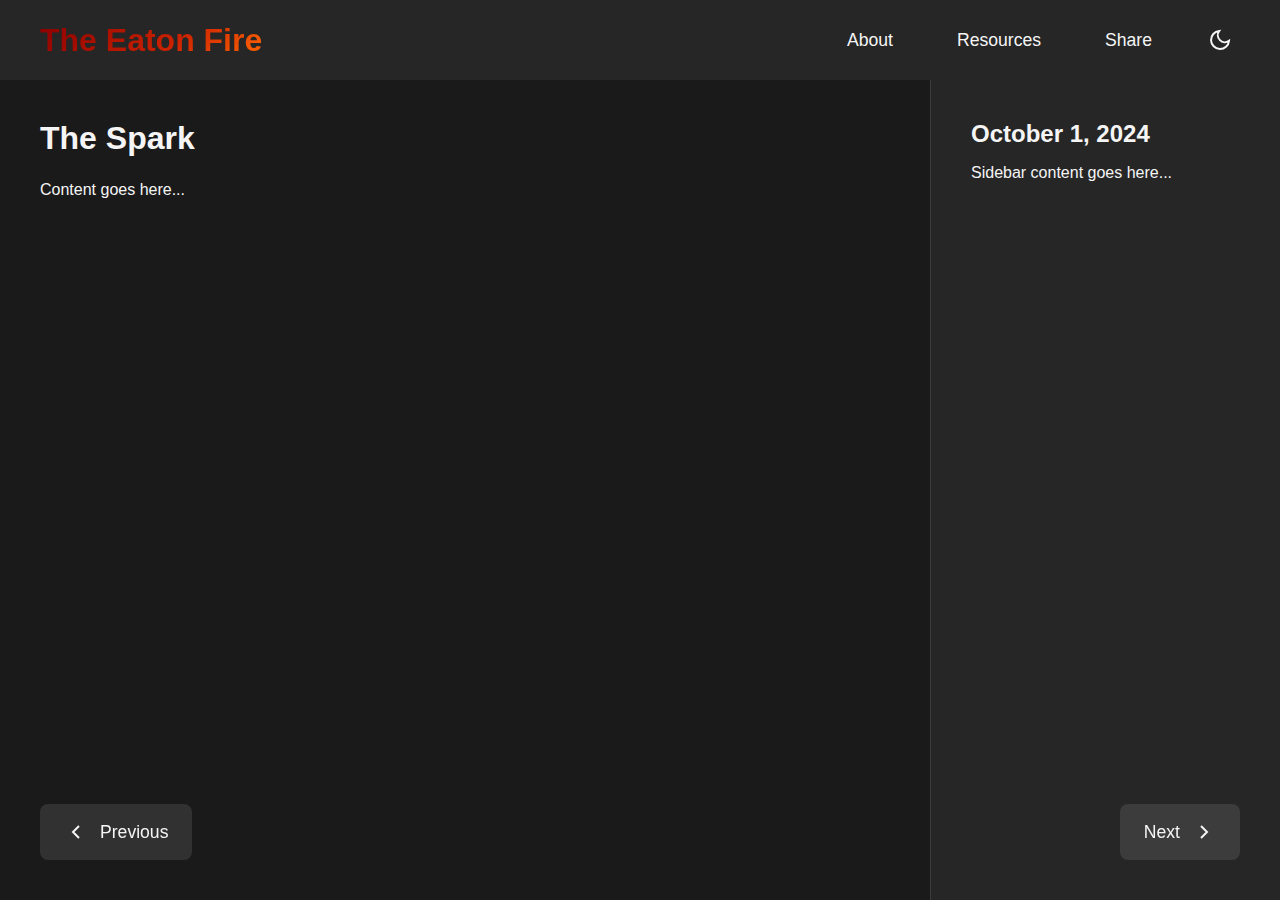
==== experience.html @ 5eac4fcb "Add initial project structure and core files" ====
<!DOCTYPE html>
<html lang="en" data-theme="dark">
  <head>
    <meta charset="UTF-8" />
    <meta name="viewport" content="width=device-width, initial-scale=1.0" />
    <title>The Eaton Fire - Experience</title>
    <link rel="stylesheet" href="css/main.css" />
  </head>
  <body>
    <header class="header">
      <div class="logo">The Eaton Fire</div>
      <div class="nav-group">
        <a href="#about">About</a>
        <a href="#resources">Resources</a>
        <a href="#share">Share</a>
        <button
          class="theme-toggle"
          id="themeToggle"
          aria-label="Switch to light mode"
        >
          <svg
            class="moon-icon"
            viewBox="0 0 24 24"
            stroke="currentColor"
            fill="none"
          >
            <path d="M21 12.79A9 9 0 1 1 11.21 3 7 7 0 0 0 21 12.79z" />
          </svg>
          <svg
            class="sun-icon"
            viewBox="0 0 24 24"
            stroke="currentColor"
            fill="none"
          >
            <circle cx="12" cy="12" r="5" />
            <line x1="12" y1="1" x2="12" y2="3" />
            <line x1="12" y1="21" x2="12" y2="23" />
          </svg>
        </button>
      </div>
    </header>

    <div class="content-area">
      <div class="stage">
        <!-- Stage content -->
        <h1>The Spark</h1>
        <p>Content goes here...</p>
      </div>

      <div class="sidebar">
        <!-- Sidebar content -->
        <div class="sidebar-content">
          <h2>October 1, 2024</h2>
          <p>Sidebar content goes here...</p>
        </div>
      </div>
    </div>

    <div class="nav-arrows">
      <button class="nav-arrow prev" id="prevBtn">
        <svg viewBox="0 0 24 24" stroke="currentColor" fill="none">
          <path d="M15 18l-6-6 6-6" />
        </svg>
        <span>Previous</span>
      </button>

      <button class="nav-arrow next" id="nextBtn">
        <span>Next</span>
        <svg viewBox="0 0 24 24" stroke="currentColor" fill="none">
          <path d="M9 6l6 6-6 6" />
        </svg>
      </button>
    </div>
  </body>
</html>
---- css/main.css ----
:root {
  /* Colors */
  --deep-red: #8b0000;
  --fire-red: #cc2200;
  --fire-orange: #ff6600;

  /* Theme colors - dark default */
  --bg-primary: #1A1A1A;
  --bg-secondary: #262626;
  --text-primary: #F5F5F5;
  --text-secondary: #A3A3A3;
  --button-bg: rgba(255, 255, 255, 0.15);
  --button-hover: rgba(232, 93, 4, 0.25);
  --nav-spacing: clamp(2rem, 5vw, 3rem);

  /* Spacing */
  --page-margin: clamp(24px, 5vw, 80px);
  --content-width: min(1400px, 100% - (var(--page-margin) * 2));

  /* Typography */
  --heading-font: 'Montserrat', sans-serif;
  --body-font: 'DM Sans', sans-serif;
  --nav-font: 'Space Grotesk', sans-serif;
}

/* Light theme variables */
[data-theme='light'] {
  --bg-primary: #E5E5E5;
  --bg-secondary: #D4D4D4;
  --text-primary: #262626;
  --text-secondary: #525252;
  --button-bg: rgba(0, 0, 0, 0.1);
  --button-hover: rgba(232, 93, 4, 0.15);
}

* {
  margin: 0;
  padding: 0;
  box-sizing: border-box;
}

body {
  margin: 0;
  background: var(--bg-primary);
  color: var(--text-primary);
  font-family: -apple-system, BlinkMacSystemFont, 'Segoe UI', Roboto, sans-serif;
  transition: background-color 0.3s ease;
}

.header {
  position: fixed;
  top: 0;
  left: 0;
  right: 0;
  z-index: 100;
  background: var(--bg-secondary);
  padding: 0 40px;
  height: 80px;
  display: flex;
  justify-content: space-between;
  align-items: center;
}

.logo {
  font-family: 'Montserrat', sans-serif;
  font-weight: 700;
  font-size: 2rem;
  background: linear-gradient(
    135deg,
    var(--deep-red) 0%,
    var(--fire-red) 60%,
    var(--fire-orange) 100%
  );
  -webkit-background-clip: text;
  -webkit-text-fill-color: transparent;
}

.nav-group {
  display: flex;
  align-items: center;
  gap: 32px;
}

.nav-group a {
  color: var(--text-primary);
  text-decoration: none;
  font-size: 1.1rem;
  padding: 8px 16px;
  border-radius: 4px;
  transition: background-color 0.3s ease;
}

.nav-group a:hover {
  background: rgba(255, 255, 255, 0.1);
}

/* Theme toggle with proper hover animation */
.theme-toggle {
  background: none;
  border: none;
  cursor: pointer;
  padding: 8px;
  border-radius: 50%;
  color: var(--text-primary);
  transition: transform 0.2s ease, background-color 0.2s ease;
}

.theme-toggle:hover {
  background: rgba(255, 255, 255, 0.1);
  transform: scale(1.1);
}

.theme-toggle svg {
  width: 24px;
  height: 24px;
  stroke-width: 2;
  transition: transform 0.3s ease;
}

/* Only show relevant icon based on theme */
.theme-toggle .sun-icon {
  display: none;
}

.theme-toggle .moon-icon {
  display: block;
}

[data-theme="light"] .sun-icon {
  display: block;
}

[data-theme="light"] .moon-icon {
  display: none;
}

/* Navigation arrows */
.nav-arrows {
  position: fixed;
  bottom: 40px;
  left: 40px;
  right: 40px;
  display: flex;
  justify-content: space-between;
  z-index: 100;
}

.nav-arrow {
  display: flex;
  align-items: center;
  gap: 12px;
  padding: 16px 24px;
  background: rgba(255, 255, 255, 0.1);
  border: none;
  border-radius: 8px;
  color: var(--text-primary);
  font-size: 1.1rem;
  cursor: pointer;
  transition: background-color 0.3s ease;
}

.nav-arrow svg {
  width: 24px;
  height: 24px;
  stroke-width: 2;
}

.nav-arrow:hover {
  background: rgba(255, 255, 255, 0.2);
}

/* Experience Navigation */
.nav-hint {
  position: fixed;
  bottom: 120px;
  left: 50%;
  transform: translateX(-50%);
  padding: 12px 20px;
  background: rgba(38, 38, 38, 0.9);
  backdrop-filter: blur(10px);
  border-radius: 8px;
  font-size: 0.9rem;
  color: var(--text-secondary);
  opacity: 0;
  transition: opacity 0.3s ease;
}

.nav-hint.visible {
  opacity: 1;
}

/* Content Layout */
.content-area {
  display: grid;
  grid-template-columns: 1fr 350px;
  height: calc(100vh - 80px);
  margin-top: 80px;
}

.stage {
  background: var(--bg-primary);
  padding: 40px;
}

.stage h1 {
  margin-bottom: 24px;
}

.sidebar {
  background: var(--bg-secondary);
  padding: 40px;
  border-left: 1px solid rgba(255, 255, 255, 0.1);
}

.sidebar h2 {
  margin-bottom: 16px;
}

/* Transitions */
.experience-transition {
  transition: transform 0.6s cubic-bezier(0.4, 0, 0.2, 1),
    opacity 0.6s cubic-bezier(0.4, 0, 0.2, 1);
}

.experience-transition.next {
  transform: translateX(-100%);
  opacity: 0;
}

.experience-transition.prev {
  transform: translateX(100%);
  opacity: 0;
}

/* Ensure all elements transition smoothly */
body,
.header,
.nav-arrow,
.sidebar {
  transition: all 0.5s ease-in-out;
}

/* Map Container */
.map-container {
  position: relative;
  height: calc(100vh - 80px);
  background: #333; /* Placeholder color */
}

.altadena-region {
  position: absolute;
  top: 50%;
  left: 50%;
  transform: translate(-50%, -50%);
  padding: 20px;
  cursor: pointer;
}

.hover-prompt {
  display: flex;
  align-items: center;
  gap: 8px;
  opacity: 0;
  transition: opacity 0.3s ease;
}

.altadena-region:hover .hover-prompt {
  opacity: 1;
}

/* Utility Classes */
.hidden {
  display: none;
}

/* Splash page styles */
.splash-content {
  height: calc(100vh - 80px);
  display: flex;
  justify-content: center;
  align-items: center;
  background: var(--bg-primary);
}

.map-image {
  width: 100%;
  height: 100%;
  object-fit: cover;
  filter: grayscale(50%);
}

.start-button {
  background: rgba(255, 255, 255, 0.1);
  color: var(--text-primary);
  text-decoration: none;
  padding: 20px 40px;
  border-radius: 8px;
  font-size: 1.2rem;
  display: flex;
  align-items: center;
  gap: 12px;
  transition: background-color 0.3s ease;
}

.start-button:hover {
  background: rgba(255, 255, 255, 0.2);
}

.start-button svg {
  width: 24px;
  height: 24px;
  stroke-width: 2;
}

/* Screen reader only */
.sr-only {
  position: absolute;
  width: 1px;
  height: 1px;
  padding: 0;
  margin: -1px;
  overflow: hidden;
  clip: rect(0, 0, 0, 0);
  border: 0;
}
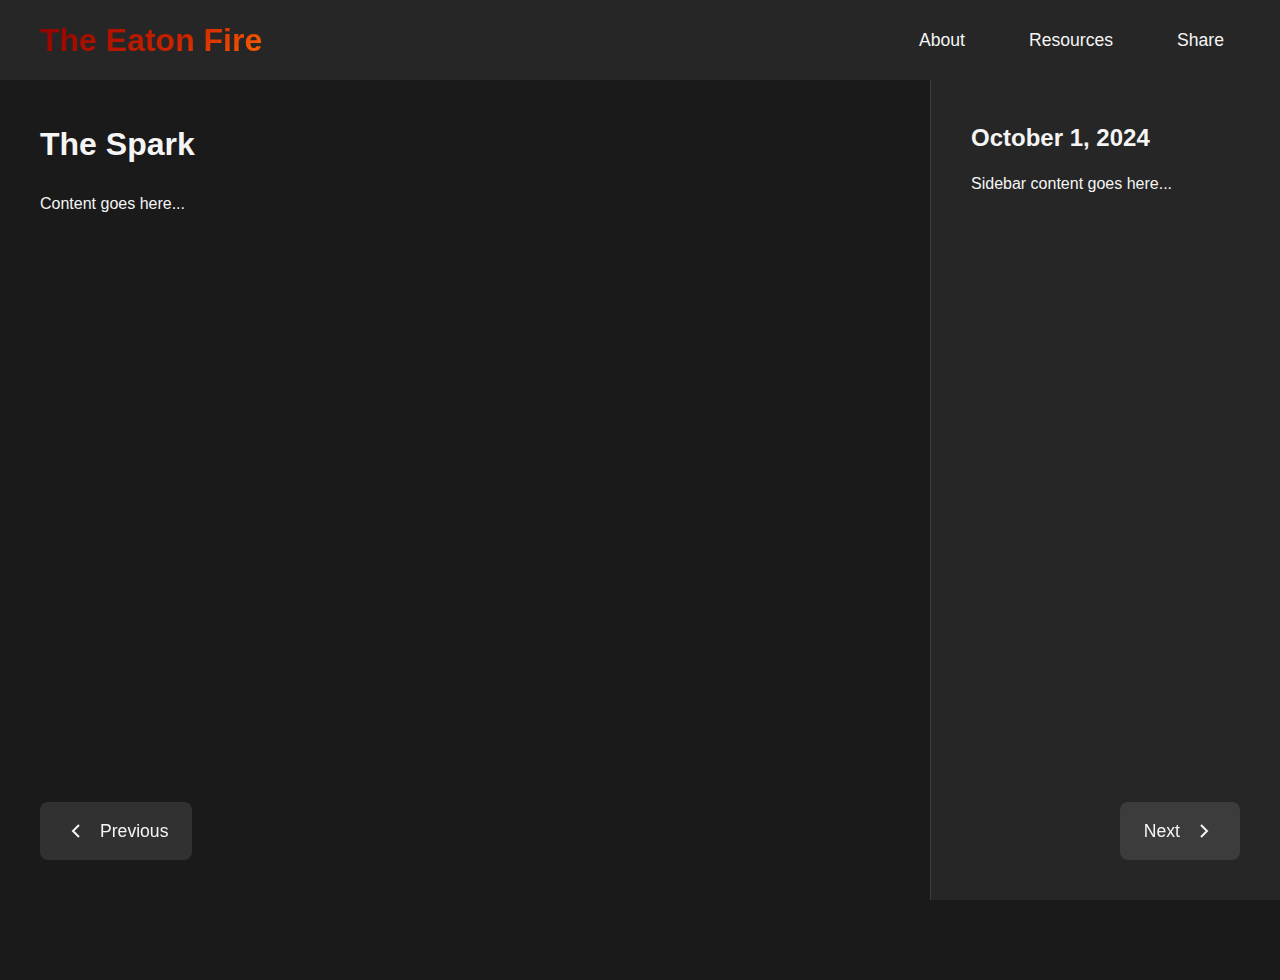
==== commit a8c592ad: "Refactor HTML and CSS structure, remove theme toggle" ====
--- a/experience.html
+++ b/experience.html
@@ -1,9 +1,10 @@
 <!DOCTYPE html>
-<html lang="en" data-theme="dark">
+<html lang="en">
   <head>
     <meta charset="UTF-8" />
     <meta name="viewport" content="width=device-width, initial-scale=1.0" />
     <title>The Eaton Fire - Experience</title>
+    <link rel="stylesheet" href="css/reset.css" />
     <link rel="stylesheet" href="css/main.css" />
   </head>
   <body>
@@ -13,30 +14,6 @@
         <a href="#about">About</a>
         <a href="#resources">Resources</a>
         <a href="#share">Share</a>
-        <button
-          class="theme-toggle"
-          id="themeToggle"
-          aria-label="Switch to light mode"
-        >
-          <svg
-            class="moon-icon"
-            viewBox="0 0 24 24"
-            stroke="currentColor"
-            fill="none"
-          >
-            <path d="M21 12.79A9 9 0 1 1 11.21 3 7 7 0 0 0 21 12.79z" />
-          </svg>
-          <svg
-            class="sun-icon"
-            viewBox="0 0 24 24"
-            stroke="currentColor"
-            fill="none"
-          >
-            <circle cx="12" cy="12" r="5" />
-            <line x1="12" y1="1" x2="12" y2="3" />
-            <line x1="12" y1="21" x2="12" y2="23" />
-          </svg>
-        </button>
       </div>
     </header>
 
--- a/css/main.css
+++ b/css/main.css
@@ -1,76 +1,33 @@
-:root {
-  /* Colors */
-  --deep-red: #8b0000;
-  --fire-red: #cc2200;
-  --fire-orange: #ff6600;
-
-  /* Theme colors - dark default */
-  --bg-primary: #1A1A1A;
-  --bg-secondary: #262626;
-  --text-primary: #F5F5F5;
-  --text-secondary: #A3A3A3;
-  --button-bg: rgba(255, 255, 255, 0.15);
-  --button-hover: rgba(232, 93, 4, 0.25);
-  --nav-spacing: clamp(2rem, 5vw, 3rem);
-
-  /* Spacing */
-  --page-margin: clamp(24px, 5vw, 80px);
-  --content-width: min(1400px, 100% - (var(--page-margin) * 2));
-
-  /* Typography */
-  --heading-font: 'Montserrat', sans-serif;
-  --body-font: 'DM Sans', sans-serif;
-  --nav-font: 'Space Grotesk', sans-serif;
-}
-
-/* Light theme variables */
-[data-theme='light'] {
-  --bg-primary: #E5E5E5;
-  --bg-secondary: #D4D4D4;
-  --text-primary: #262626;
-  --text-secondary: #525252;
-  --button-bg: rgba(0, 0, 0, 0.1);
-  --button-hover: rgba(232, 93, 4, 0.15);
-}
-
-* {
-  margin: 0;
-  padding: 0;
-  box-sizing: border-box;
-}
-
+/* Main styles */
 body {
-  margin: 0;
-  background: var(--bg-primary);
-  color: var(--text-primary);
+  background: #1a1a1a;
+  color: #f5f5f5;
   font-family: -apple-system, BlinkMacSystemFont, 'Segoe UI', Roboto, sans-serif;
   transition: background-color 0.3s ease;
-}
-
+  min-height: 100vh;
+}
+
+/* Header */
 .header {
   position: fixed;
   top: 0;
   left: 0;
   right: 0;
   z-index: 100;
-  background: var(--bg-secondary);
+  background: #262626;
   padding: 0 40px;
   height: 80px;
   display: flex;
   justify-content: space-between;
   align-items: center;
+  transition: background-color 0.3s ease;
 }
 
 .logo {
   font-family: 'Montserrat', sans-serif;
   font-weight: 700;
   font-size: 2rem;
-  background: linear-gradient(
-    135deg,
-    var(--deep-red) 0%,
-    var(--fire-red) 60%,
-    var(--fire-orange) 100%
-  );
+  background: linear-gradient(135deg, #8b0000 0%, #cc2200 60%, #ff6600 100%);
   -webkit-background-clip: text;
   -webkit-text-fill-color: transparent;
 }
@@ -82,7 +39,7 @@
 }
 
 .nav-group a {
-  color: var(--text-primary);
+  color: #f5f5f5;
   text-decoration: none;
   font-size: 1.1rem;
   padding: 8px 16px;
@@ -94,47 +51,66 @@
   background: rgba(255, 255, 255, 0.1);
 }
 
-/* Theme toggle with proper hover animation */
-.theme-toggle {
-  background: none;
-  border: none;
-  cursor: pointer;
-  padding: 8px;
-  border-radius: 50%;
-  color: var(--text-primary);
-  transition: transform 0.2s ease, background-color 0.2s ease;
-}
-
-.theme-toggle:hover {
+/* Splash Page */
+.splash-content {
+  height: calc(100vh - 80px);
+  margin-top: 80px;
+  display: flex;
+  justify-content: center;
+  align-items: center;
+}
+
+.start-button {
   background: rgba(255, 255, 255, 0.1);
-  transform: scale(1.1);
-}
-
-.theme-toggle svg {
+  color: #f5f5f5;
+  text-decoration: none;
+  padding: 20px 40px;
+  border-radius: 8px;
+  font-size: 1.2rem;
+  display: flex;
+  align-items: center;
+  gap: 12px;
+  transition: background-color 0.3s ease;
+}
+
+.start-button:hover {
+  background: rgba(255, 255, 255, 0.2);
+}
+
+.start-button svg {
   width: 24px;
   height: 24px;
   stroke-width: 2;
-  transition: transform 0.3s ease;
-}
-
-/* Only show relevant icon based on theme */
-.theme-toggle .sun-icon {
-  display: none;
-}
-
-.theme-toggle .moon-icon {
-  display: block;
-}
-
-[data-theme="light"] .sun-icon {
-  display: block;
-}
-
-[data-theme="light"] .moon-icon {
-  display: none;
-}
-
-/* Navigation arrows */
+}
+
+/* Experience Page Layout */
+.content-area {
+  display: grid;
+  grid-template-columns: 1fr 350px;
+  height: calc(100vh - 80px);
+  margin-top: 80px;
+}
+
+.stage {
+  background: #1a1a1a;
+  padding: 40px;
+}
+
+.stage h1 {
+  margin-bottom: 24px;
+}
+
+.sidebar {
+  background: #262626;
+  padding: 40px;
+  border-left: 1px solid rgba(255, 255, 255, 0.1);
+}
+
+.sidebar h2 {
+  margin-bottom: 16px;
+}
+
+/* Navigation Arrows */
 .nav-arrows {
   position: fixed;
   bottom: 40px;
@@ -153,10 +129,14 @@
   background: rgba(255, 255, 255, 0.1);
   border: none;
   border-radius: 8px;
-  color: var(--text-primary);
+  color: #f5f5f5;
   font-size: 1.1rem;
   cursor: pointer;
   transition: background-color 0.3s ease;
+}
+
+.nav-arrow:hover {
+  background: rgba(255, 255, 255, 0.2);
 }
 
 .nav-arrow svg {
@@ -165,86 +145,11 @@
   stroke-width: 2;
 }
 
-.nav-arrow:hover {
-  background: rgba(255, 255, 255, 0.2);
-}
-
-/* Experience Navigation */
-.nav-hint {
-  position: fixed;
-  bottom: 120px;
-  left: 50%;
-  transform: translateX(-50%);
-  padding: 12px 20px;
-  background: rgba(38, 38, 38, 0.9);
-  backdrop-filter: blur(10px);
-  border-radius: 8px;
-  font-size: 0.9rem;
-  color: var(--text-secondary);
-  opacity: 0;
-  transition: opacity 0.3s ease;
-}
-
-.nav-hint.visible {
-  opacity: 1;
-}
-
-/* Content Layout */
-.content-area {
-  display: grid;
-  grid-template-columns: 1fr 350px;
-  height: calc(100vh - 80px);
-  margin-top: 80px;
-}
-
-.stage {
-  background: var(--bg-primary);
-  padding: 40px;
-}
-
-.stage h1 {
-  margin-bottom: 24px;
-}
-
-.sidebar {
-  background: var(--bg-secondary);
-  padding: 40px;
-  border-left: 1px solid rgba(255, 255, 255, 0.1);
-}
-
-.sidebar h2 {
-  margin-bottom: 16px;
-}
-
-/* Transitions */
-.experience-transition {
-  transition: transform 0.6s cubic-bezier(0.4, 0, 0.2, 1),
-    opacity 0.6s cubic-bezier(0.4, 0, 0.2, 1);
-}
-
-.experience-transition.next {
-  transform: translateX(-100%);
-  opacity: 0;
-}
-
-.experience-transition.prev {
-  transform: translateX(100%);
-  opacity: 0;
-}
-
-/* Ensure all elements transition smoothly */
-body,
-.header,
-.nav-arrow,
-.sidebar {
-  transition: all 0.5s ease-in-out;
-}
-
 /* Map Container */
 .map-container {
   position: relative;
   height: calc(100vh - 80px);
-  background: #333; /* Placeholder color */
+  background: #333;
 }
 
 .altadena-region {
@@ -268,48 +173,29 @@
   opacity: 1;
 }
 
+/* Cards */
+.card {
+  background-color: #262626;
+  border: 1px solid rgba(255, 255, 255, 0.1);
+  border-radius: 8px;
+  padding: 20px;
+  margin-bottom: 20px;
+  box-shadow: 0 4px 6px rgba(0, 0, 0, 0.3);
+}
+
+/* Links */
+a {
+  color: #3d9aff;
+  text-decoration: none;
+}
+
+a:hover {
+  text-decoration: underline;
+}
+
 /* Utility Classes */
 .hidden {
   display: none;
-}
-
-/* Splash page styles */
-.splash-content {
-  height: calc(100vh - 80px);
-  display: flex;
-  justify-content: center;
-  align-items: center;
-  background: var(--bg-primary);
-}
-
-.map-image {
-  width: 100%;
-  height: 100%;
-  object-fit: cover;
-  filter: grayscale(50%);
-}
-
-.start-button {
-  background: rgba(255, 255, 255, 0.1);
-  color: var(--text-primary);
-  text-decoration: none;
-  padding: 20px 40px;
-  border-radius: 8px;
-  font-size: 1.2rem;
-  display: flex;
-  align-items: center;
-  gap: 12px;
-  transition: background-color 0.3s ease;
-}
-
-.start-button:hover {
-  background: rgba(255, 255, 255, 0.2);
-}
-
-.start-button svg {
-  width: 24px;
-  height: 24px;
-  stroke-width: 2;
 }
 
 /* Screen reader only */
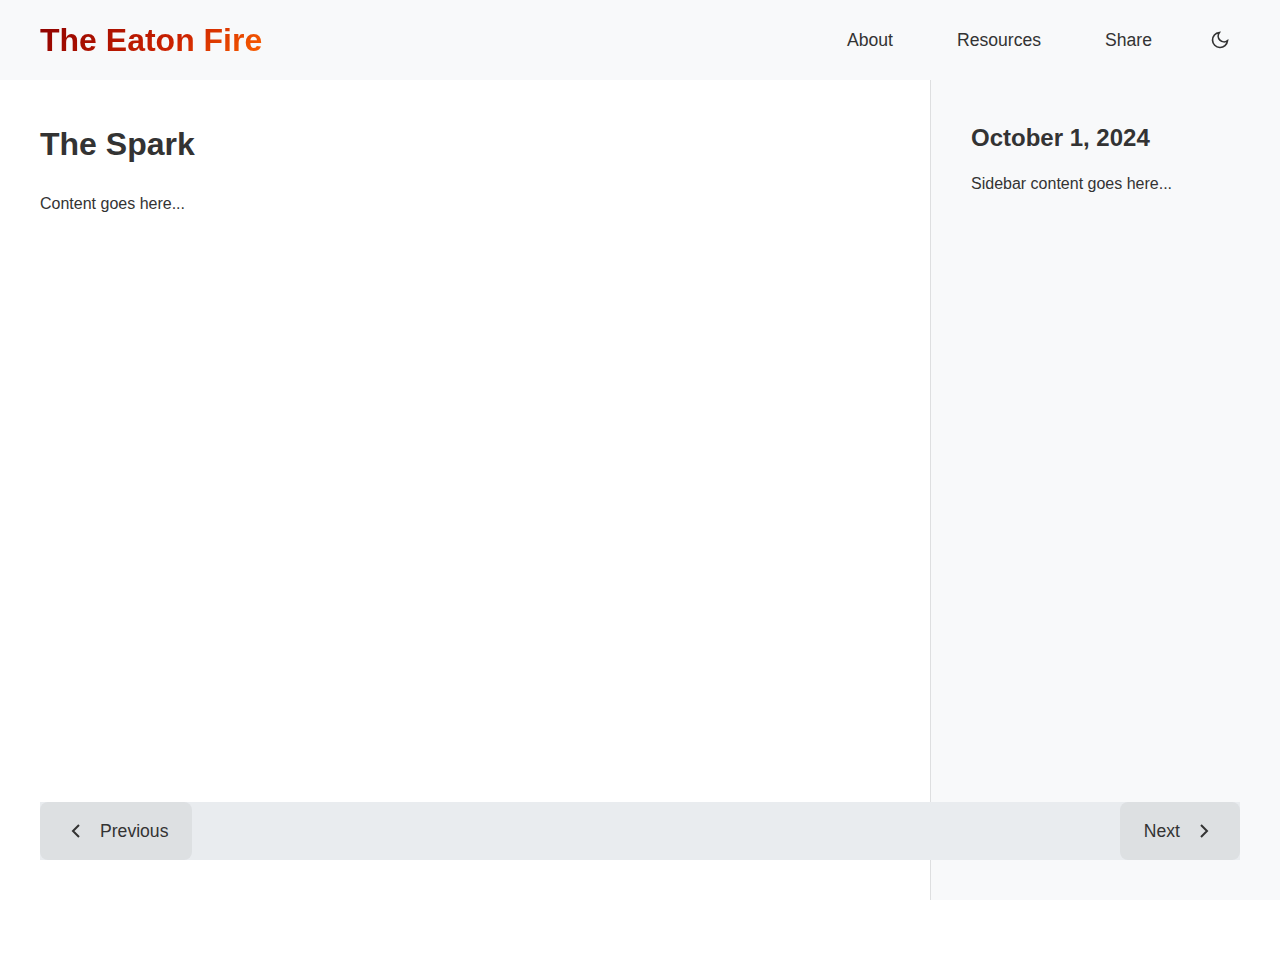
==== commit 04e15488: "Refactor header and theme management" ====
--- a/experience.html
+++ b/experience.html
@@ -6,16 +6,11 @@
     <title>The Eaton Fire - Experience</title>
     <link rel="stylesheet" href="css/reset.css" />
     <link rel="stylesheet" href="css/main.css" />
+    <script type="module" src="js/components/Header.js"></script>
+    <script type="module" src="js/app.js"></script>
   </head>
   <body>
-    <header class="header">
-      <div class="logo">The Eaton Fire</div>
-      <div class="nav-group">
-        <a href="#about">About</a>
-        <a href="#resources">Resources</a>
-        <a href="#share">Share</a>
-      </div>
-    </header>
+    <site-header></site-header>
 
     <div class="content-area">
       <div class="stage">
--- a/css/main.css
+++ b/css/main.css
@@ -1,9 +1,38 @@
+/* Theme Variables */
+:root {
+  /* Light theme (default) */
+  --bg-primary: #ffffff;
+  --bg-secondary: #f8f9fa;
+  --bg-tertiary: #e9ecef; /* Darker shade for footer */
+  --text-primary: #333333;
+  --text-secondary: #666666;
+  --border-color: rgba(0, 0, 0, 0.1);
+  --hover-color: rgba(0, 0, 0, 0.05);
+  --logo-gradient: linear-gradient(
+    135deg,
+    #8b0000 0%,
+    #cc2200 60%,
+    #ff6600 100%
+  );
+}
+
+/* Dark theme */
+[data-theme='dark'] {
+  --bg-primary: #1a1a1a;
+  --bg-secondary: #262626;
+  --bg-tertiary: #333333; /* Darker shade for footer */
+  --text-primary: #f5f5f5;
+  --text-secondary: #a3a3a3;
+  --border-color: rgba(255, 255, 255, 0.1);
+  --hover-color: rgba(255, 255, 255, 0.1);
+}
+
 /* Main styles */
 body {
-  background: #1a1a1a;
-  color: #f5f5f5;
+  background: var(--bg-primary);
+  color: var(--text-primary);
   font-family: -apple-system, BlinkMacSystemFont, 'Segoe UI', Roboto, sans-serif;
-  transition: background-color 0.3s ease;
+  transition: all 0.3s ease;
   min-height: 100vh;
 }
 
@@ -14,20 +43,20 @@
   left: 0;
   right: 0;
   z-index: 100;
-  background: #262626;
+  background: var(--bg-secondary);
   padding: 0 40px;
   height: 80px;
   display: flex;
   justify-content: space-between;
   align-items: center;
-  transition: background-color 0.3s ease;
+  transition: all 0.3s ease;
 }
 
 .logo {
   font-family: 'Montserrat', sans-serif;
   font-weight: 700;
   font-size: 2rem;
-  background: linear-gradient(135deg, #8b0000 0%, #cc2200 60%, #ff6600 100%);
+  background: var(--logo-gradient);
   -webkit-background-clip: text;
   -webkit-text-fill-color: transparent;
 }
@@ -39,7 +68,7 @@
 }
 
 .nav-group a {
-  color: #f5f5f5;
+  color: var(--text-primary);
   text-decoration: none;
   font-size: 1.1rem;
   padding: 8px 16px;
@@ -48,7 +77,64 @@
 }
 
 .nav-group a:hover {
-  background: rgba(255, 255, 255, 0.1);
+  background: var(--hover-color);
+}
+
+/* Theme Toggle */
+.theme-toggle {
+  background: none;
+  border: none;
+  padding: 8px;
+  cursor: pointer;
+  color: var(--text-primary);
+  border-radius: 50%;
+  display: flex;
+  align-items: center;
+  justify-content: center;
+  transition: all 0.3s ease;
+  position: relative;
+  width: 40px;
+  height: 40px;
+}
+
+.theme-toggle:hover {
+  background: var(--hover-color);
+  transform: scale(1.1);
+}
+
+.theme-toggle svg {
+  width: 20px;
+  height: 20px;
+  position: absolute;
+  transition: all 0.3s ease;
+}
+
+/* Icon states for light theme (default) */
+.theme-toggle .sun-icon {
+  opacity: 0;
+  transform: rotate(-90deg) scale(0);
+}
+
+.theme-toggle .moon-icon {
+  opacity: 1;
+  transform: rotate(0) scale(1);
+}
+
+/* Icon states for dark theme */
+[data-theme='dark'] .theme-toggle .sun-icon {
+  opacity: 1;
+  transform: rotate(0) scale(1);
+}
+
+[data-theme='dark'] .theme-toggle .moon-icon {
+  opacity: 0;
+  transform: rotate(90deg) scale(0);
+}
+
+/* Footer and other dark backgrounds */
+.sidebar,
+.nav-arrows {
+  background: var(--bg-tertiary);
 }
 
 /* Splash Page */
@@ -61,8 +147,8 @@
 }
 
 .start-button {
-  background: rgba(255, 255, 255, 0.1);
-  color: #f5f5f5;
+  background: var(--hover-color);
+  color: var(--text-primary);
   text-decoration: none;
   padding: 20px 40px;
   border-radius: 8px;
@@ -74,7 +160,7 @@
 }
 
 .start-button:hover {
-  background: rgba(255, 255, 255, 0.2);
+  background: var(--border-color);
 }
 
 .start-button svg {
@@ -92,7 +178,7 @@
 }
 
 .stage {
-  background: #1a1a1a;
+  background: var(--bg-primary);
   padding: 40px;
 }
 
@@ -101,9 +187,9 @@
 }
 
 .sidebar {
-  background: #262626;
+  background: var(--bg-secondary);
   padding: 40px;
-  border-left: 1px solid rgba(255, 255, 255, 0.1);
+  border-left: 1px solid var(--border-color);
 }
 
 .sidebar h2 {
@@ -126,17 +212,17 @@
   align-items: center;
   gap: 12px;
   padding: 16px 24px;
-  background: rgba(255, 255, 255, 0.1);
+  background: var(--hover-color);
   border: none;
   border-radius: 8px;
-  color: #f5f5f5;
+  color: var(--text-primary);
   font-size: 1.1rem;
   cursor: pointer;
   transition: background-color 0.3s ease;
 }
 
 .nav-arrow:hover {
-  background: rgba(255, 255, 255, 0.2);
+  background: var(--border-color);
 }
 
 .nav-arrow svg {
@@ -149,7 +235,7 @@
 .map-container {
   position: relative;
   height: calc(100vh - 80px);
-  background: #333;
+  background: var(--bg-secondary);
 }
 
 .altadena-region {
@@ -175,12 +261,12 @@
 
 /* Cards */
 .card {
-  background-color: #262626;
-  border: 1px solid rgba(255, 255, 255, 0.1);
+  background-color: var(--bg-secondary);
+  border: 1px solid var(--border-color);
   border-radius: 8px;
   padding: 20px;
   margin-bottom: 20px;
-  box-shadow: 0 4px 6px rgba(0, 0, 0, 0.3);
+  box-shadow: 0 4px 6px var(--border-color);
 }
 
 /* Links */
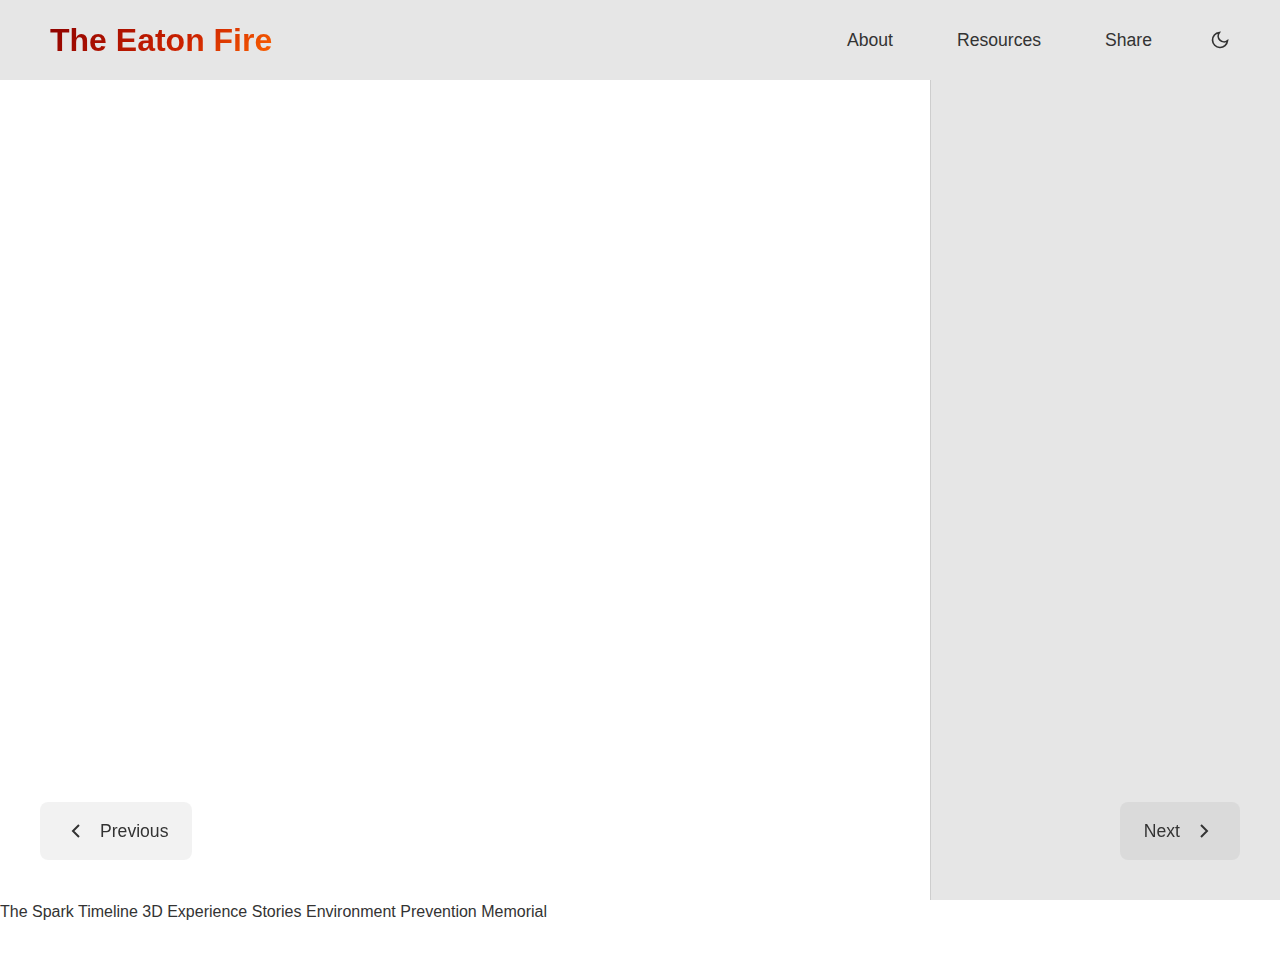
==== commit 9ec0e8be: "Enhance experience page with new components and interactivity" ====
--- a/experience.html
+++ b/experience.html
@@ -7,24 +7,42 @@
     <link rel="stylesheet" href="css/reset.css" />
     <link rel="stylesheet" href="css/main.css" />
     <script type="module" src="js/components/Header.js"></script>
+    <script type="module" src="js/components/Timeline.js"></script>
+    <script type="module" src="js/components/GaussianSplat.js"></script>
+    <script type="module" src="js/components/Stories.js"></script>
+    <script type="module" src="js/components/Impact.js"></script>
+    <script type="module" src="js/components/Prevention.js"></script>
+    <script type="module" src="js/components/Memorial.js"></script>
     <script type="module" src="js/app.js"></script>
   </head>
   <body>
     <site-header></site-header>
 
     <div class="content-area">
-      <div class="stage">
-        <!-- Stage content -->
-        <h1>The Spark</h1>
-        <p>Content goes here...</p>
+      <div class="stage" id="stage">
+        <!-- Stage content will be populated by JavaScript -->
       </div>
 
       <div class="sidebar">
         <!-- Sidebar content -->
-        <div class="sidebar-content">
-          <h2>October 1, 2024</h2>
-          <p>Sidebar content goes here...</p>
+        <div class="sidebar-content" id="sidebar">
+          <!-- Sidebar content will be populated by JavaScript -->
         </div>
+      </div>
+    </div>
+
+    <div class="progress-indicator">
+      <div class="progress-bar">
+        <div class="progress-fill" id="progressFill"></div>
+      </div>
+      <div class="progress-labels">
+        <span>The Spark</span>
+        <span>Timeline</span>
+        <span>3D Experience</span>
+        <span>Stories</span>
+        <span>Environment</span>
+        <span>Prevention</span>
+        <span>Memorial</span>
       </div>
     </div>
 
--- a/css/main.css
+++ b/css/main.css
@@ -2,7 +2,7 @@
 :root {
   /* Light theme (default) */
   --bg-primary: #ffffff;
-  --bg-secondary: #f8f9fa;
+  --bg-secondary: #e6e6e6; /* Darkened from #f8f9fa for better contrast */
   --bg-tertiary: #e9ecef; /* Darker shade for footer */
   --text-primary: #333333;
   --text-secondary: #666666;
@@ -19,7 +19,7 @@
 /* Dark theme */
 [data-theme='dark'] {
   --bg-primary: #1a1a1a;
-  --bg-secondary: #262626;
+  --bg-secondary: #2e2e2e; /* Lightened from #262626 for header */
   --bg-tertiary: #333333; /* Darker shade for footer */
   --text-primary: #f5f5f5;
   --text-secondary: #a3a3a3;
@@ -52,6 +52,31 @@
   transition: all 0.3s ease;
 }
 
+/* Logo */
+.logo-link {
+  text-decoration: none;
+  display: inline-block;
+  position: relative;
+  cursor: pointer;
+  padding: 5px 10px;
+  border-radius: 4px;
+  transition: all 0.3s ease;
+  overflow: hidden;
+}
+
+.logo-link::before {
+  content: '';
+  position: absolute;
+  top: 0;
+  left: 0;
+  right: 0;
+  bottom: 0;
+  opacity: 0;
+  z-index: -1;
+  transition: opacity 0.3s ease;
+  border-radius: 4px;
+}
+
 .logo {
   font-family: 'Montserrat', sans-serif;
   font-weight: 700;
@@ -59,6 +84,135 @@
   background: var(--logo-gradient);
   -webkit-background-clip: text;
   -webkit-text-fill-color: transparent;
+  transition: all 0.3s ease;
+  filter: drop-shadow(0 0 0 rgba(255, 102, 0, 0));
+}
+
+.logo-link:hover .logo {
+  filter: drop-shadow(0 0 5px rgba(255, 102, 0, 0.3));
+}
+
+.logo-link:active {
+  transform: scale(0.97);
+}
+
+.logo-link:hover::after {
+  content: '';
+  position: absolute;
+  top: 50%;
+  left: 50%;
+  width: 5px;
+  height: 5px;
+  background: var(--logo-gradient);
+  border-radius: 50%;
+  z-index: 1;
+  opacity: 0;
+  animation: ember-float 1.5s ease-out infinite;
+}
+
+.logo-link:hover::before {
+  content: '';
+  position: absolute;
+  top: 60%;
+  left: 40%;
+  width: 4px;
+  height: 4px;
+  background: var(--logo-gradient);
+  border-radius: 50%;
+  z-index: 1;
+  opacity: 0;
+  animation: ember-float-alt 2s ease-out 0.5s infinite;
+}
+
+/* Additional ember particles for the logo */
+.logo-link:hover .ember-particle-1,
+.logo-link:hover .ember-particle-2,
+.logo-link:hover .ember-particle-3 {
+  position: absolute;
+  background: var(--logo-gradient);
+  border-radius: 50%;
+  z-index: 1;
+  opacity: 0;
+}
+
+.logo-link:hover::after {
+  content: '';
+  top: 40%;
+  left: 55%;
+  width: 3px;
+  height: 3px;
+  animation: ember-float 1.8s ease-out 0.2s infinite;
+}
+
+.logo-link::after {
+  content: '';
+  position: absolute;
+  top: 45%;
+  left: 60%;
+  width: 3px;
+  height: 3px;
+  background: var(--logo-gradient);
+  border-radius: 50%;
+  z-index: 1;
+  opacity: 0;
+}
+
+.logo-link:hover::after {
+  animation: ember-float 1.8s ease-out 0.2s infinite;
+}
+
+.logo-link::before {
+  content: '';
+  position: absolute;
+  top: 55%;
+  left: 45%;
+  width: 2px;
+  height: 2px;
+  background: var(--logo-gradient);
+  border-radius: 50%;
+  z-index: 1;
+  opacity: 0;
+}
+
+.logo-link:hover::before {
+  animation: ember-float-alt 2.2s ease-out 0.7s infinite;
+}
+
+@keyframes ember-float {
+  0% {
+    transform: translate(-50%, -50%);
+    opacity: 0;
+    width: 5px;
+    height: 5px;
+  }
+  20% {
+    opacity: 0.8;
+  }
+  100% {
+    transform: translate(calc(-50% + 30px), calc(-50% - 50px)) rotate(45deg);
+    opacity: 0;
+    width: 2px;
+    height: 2px;
+  }
+}
+
+/* Additional ember animations with different timings and directions */
+@keyframes ember-float-alt {
+  0% {
+    transform: translate(-50%, -50%);
+    opacity: 0;
+    width: 4px;
+    height: 4px;
+  }
+  20% {
+    opacity: 0.6;
+  }
+  100% {
+    transform: translate(calc(-50% - 20px), calc(-50% - 40px)) rotate(-30deg);
+    opacity: 0;
+    width: 1px;
+    height: 1px;
+  }
 }
 
 .nav-group {
@@ -78,6 +232,7 @@
 
 .nav-group a:hover {
   background: var(--hover-color);
+  text-decoration: none;
 }
 
 /* Theme Toggle */
@@ -132,8 +287,7 @@
 }
 
 /* Footer and other dark backgrounds */
-.sidebar,
-.nav-arrows {
+.sidebar {
   background: var(--bg-tertiary);
 }
 
@@ -147,8 +301,8 @@
 }
 
 .start-button {
-  background: var(--hover-color);
-  color: var(--text-primary);
+  background: black;
+  color: white;
   text-decoration: none;
   padding: 20px 40px;
   border-radius: 8px;
@@ -156,17 +310,53 @@
   display: flex;
   align-items: center;
   gap: 12px;
-  transition: background-color 0.3s ease;
+  transition: all 0.3s ease, border-color 0.5s ease;
+  text-shadow: 0 1px 1px rgba(0, 0, 0, 0.3);
+  position: relative;
+  overflow: hidden;
+  border: 2px solid white;
+  z-index: 1;
+}
+
+/* Gradient reveal animation */
+.start-button span {
+  position: relative;
+  z-index: 3;
+}
+
+.start-button::after {
+  content: '';
+  position: absolute;
+  top: 0;
+  left: 0;
+  width: 100%;
+  height: 100%;
+  background: var(--logo-gradient);
+  opacity: 0;
+  transition: opacity 1.5s ease;
+  z-index: 1;
 }
 
 .start-button:hover {
-  background: var(--border-color);
+  box-shadow: 0 4px 15px rgba(0, 0, 0, 0.2);
+  border-color: transparent;
+}
+
+.start-button:hover::after {
+  opacity: 1;
+}
+
+.start-button:active {
+  transform: scale(0.97);
 }
 
 .start-button svg {
   width: 24px;
   height: 24px;
   stroke-width: 2;
+  stroke: white;
+  position: relative;
+  z-index: 3;
 }
 
 /* Experience Page Layout */
@@ -205,6 +395,7 @@
   display: flex;
   justify-content: space-between;
   z-index: 100;
+  background: none;
 }
 
 .nav-arrow {
@@ -218,11 +409,13 @@
   color: var(--text-primary);
   font-size: 1.1rem;
   cursor: pointer;
-  transition: background-color 0.3s ease;
+  transition: all 0.3s ease;
 }
 
 .nav-arrow:hover {
-  background: var(--border-color);
+  background: var(--logo-gradient);
+  color: white;
+  text-shadow: 0 1px 1px rgba(0, 0, 0, 0.3);
 }
 
 .nav-arrow svg {
@@ -279,6 +472,12 @@
   text-decoration: underline;
 }
 
+/* Exception for logo and start button links */
+.logo-link:hover,
+.start-button:hover {
+  text-decoration: none;
+}
+
 /* Utility Classes */
 .hidden {
   display: none;
@@ -295,3 +494,98 @@
   clip: rect(0, 0, 0, 0);
   border: 0;
 }
+
+/* Additional ember particles for the logo */
+.logo-link::after,
+.logo-link::before,
+.logo-link .ember-3,
+.logo-link .ember-4,
+.logo-link .ember-5 {
+  content: '';
+  position: absolute;
+  background: var(--logo-gradient);
+  border-radius: 50%;
+  z-index: 1;
+  opacity: 0;
+}
+
+.logo-link::after {
+  top: 45%;
+  left: 60%;
+  width: 3px;
+  height: 3px;
+}
+
+.logo-link:hover::after {
+  animation: ember-float 1.8s ease-out 0.2s infinite;
+}
+
+.logo-link::before {
+  top: 55%;
+  left: 45%;
+  width: 2px;
+  height: 2px;
+}
+
+.logo-link:hover::before {
+  animation: ember-float-alt 2.2s ease-out 0.7s infinite;
+}
+
+.logo-link .ember-3 {
+  top: 35%;
+  left: 55%;
+  width: 4px;
+  height: 4px;
+}
+
+.logo-link:hover .ember-3 {
+  animation: ember-float 2.5s ease-out 0.4s infinite;
+}
+
+.logo-link .ember-4 {
+  top: 60%;
+  left: 40%;
+  width: 2px;
+  height: 2px;
+}
+
+.logo-link:hover .ember-4 {
+  animation: ember-float-alt 1.9s ease-out 0.9s infinite;
+}
+
+.logo-link .ember-5 {
+  top: 50%;
+  left: 65%;
+  width: 3px;
+  height: 3px;
+}
+
+.logo-link:hover .ember-5 {
+  animation: ember-float 2.3s ease-out 0.6s infinite;
+}
+
+/* Additional ember animation */
+@keyframes ember-float-up {
+  0% {
+    transform: translate(-50%, -50%);
+    opacity: 0;
+    width: 3px;
+    height: 3px;
+  }
+  20% {
+    opacity: 0.7;
+  }
+  100% {
+    transform: translate(calc(-50% + 10px), calc(-50% - 60px)) rotate(15deg);
+    opacity: 0;
+    width: 1px;
+    height: 1px;
+  }
+}
+
+/* Exception for links that should never show underline */
+.logo-link:hover,
+.start-button:hover,
+.nav-group a:hover {
+  text-decoration: none;
+}
